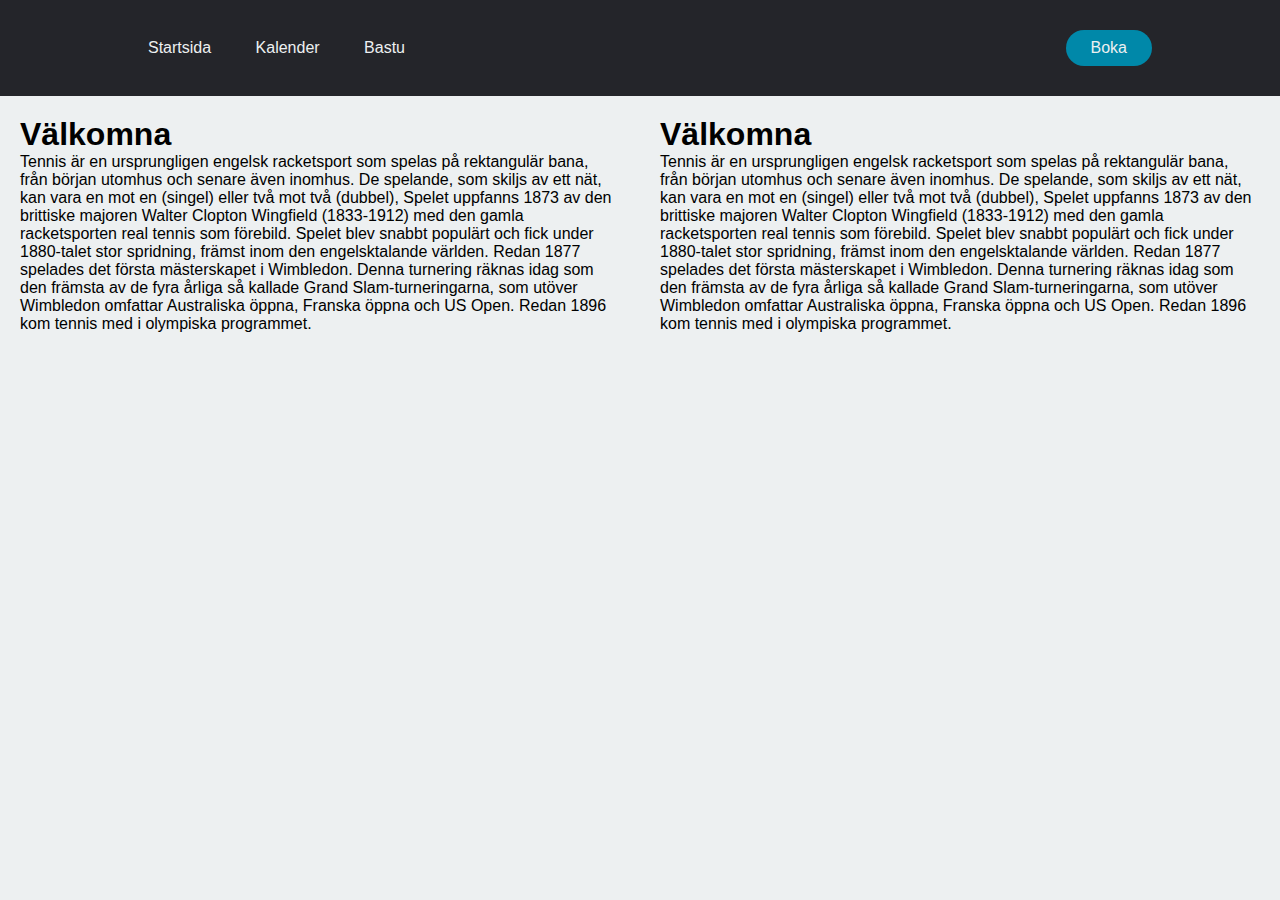
==== Index.html @ 2b8421fd "first commit" ====
<!DOCTYPE html>
<html>
<head>
    <meta charset="utf-8">
    <meta name="viewport" content="width=device-width, initial-scale=1">
    <title>Tennisklubb</title>
    <link rel="stylesheet" href="styles.css">
    <!-- <link href="css/bootstrap.min.css" rel="stylesheet"/> -->

</head>
<body>
    <header>
    <nav>
        <ul class="links">
            <li><a href="Index.html">Startsida</a></li>
            <li><a href="Kalender.html">Kalender</a></li>
            <li><a href="Bastu.html">Bastu</a></li>
        </ul>
    </nav>
    <a class="cta" href="Omkl.html"><button>Boka</button></a>
    </header>
    <div class="div1">
        <h1>Välkomna</h1>
        <article>
            Tennis är en ursprungligen engelsk racketsport som spelas på rektangulär bana, från början utomhus och senare även inomhus. 
            De spelande, som skiljs av ett nät, kan vara en mot en (singel) eller två mot två (dubbel), 
            Spelet uppfanns 1873 av den brittiske majoren Walter Clopton Wingfield (1833-1912) med den gamla racketsporten real tennis som förebild. 
            Spelet blev snabbt populärt och fick under 1880-talet stor spridning, främst inom den engelsktalande världen. 
            Redan 1877 spelades det första mästerskapet i Wimbledon. Denna turnering räknas idag som den främsta av de fyra årliga så kallade Grand Slam-turneringarna, 
            som utöver Wimbledon omfattar Australiska öppna, Franska öppna och US Open. Redan 1896 kom tennis med i olympiska programmet.
        </article>
    </div>
    <div class="div2">
        <h1>Välkomna</h1>
        <article>
            Tennis är en ursprungligen engelsk racketsport som spelas på rektangulär bana, från början utomhus och senare även inomhus. 
            De spelande, som skiljs av ett nät, kan vara en mot en (singel) eller två mot två (dubbel), 
            Spelet uppfanns 1873 av den brittiske majoren Walter Clopton Wingfield (1833-1912) med den gamla racketsporten real tennis som förebild. 
            Spelet blev snabbt populärt och fick under 1880-talet stor spridning, främst inom den engelsktalande världen. 
            Redan 1877 spelades det första mästerskapet i Wimbledon. Denna turnering räknas idag som den främsta av de fyra årliga så kallade Grand Slam-turneringarna, 
            som utöver Wimbledon omfattar Australiska öppna, Franska öppna och US Open. Redan 1896 kom tennis med i olympiska programmet.
        </article>
    </div>
</body>
</html>
---- styles.css ----
* {
box-sizing: border-box;
margin: 0;
padding: 0;
background-color: #edf0f1;
font-family: 'Segoe UI', Tahoma, Geneva, Verdana, sans-serif;

}

li, a, button {
    background-color: #24252a;
    font-family: 'Segoe UI', Tahoma, Geneva, Verdana, sans-serif;
    font-weight: 500;
    font-size: 16px;
    color: #edf0f1;
    text-decoration: none;
}

header{
    background-color: #24252a;
    display: flex;
    justify-content: space-between;
    align-items: center;
    padding: 30px 10%;
}

.links{
    background-color: #24252a;
    list-style: none;
    text-decoration: none;
}
.links li {
    display: inline-block;
    padding: 0px 20px;
}
.links li a{
    transition: all 0.3s ease 0s;
}
.links li a:hover{
    color: #0088a9;
}

button {
    padding: 9px 25px;
    background-color: rgba(0,136,169,1);
    border: none;
    border-radius: 20px;
    cursor: pointer;
    transition: all 0.3s ease 0s;
}

button:hover {
    background-color: rgba(0,136,169,0.8);
}

.div1 {
    width: 50%;
    float: left;
    padding: 20px;
}

.div2 {
    width: 50%;
    float: right;
    padding: 20px;
}
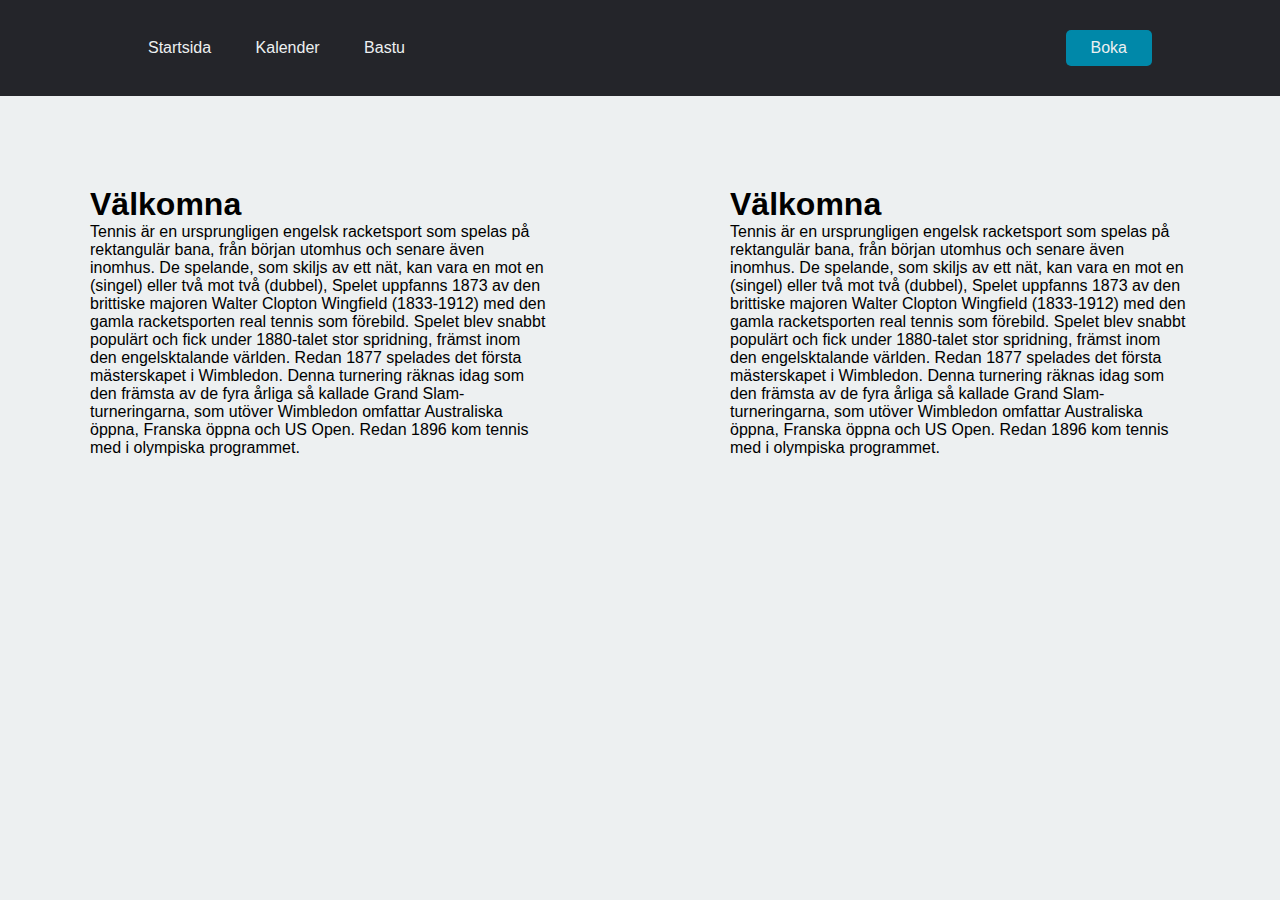
==== commit fd63214d: "Första ändringarna på laptopen" ====
--- a/Index.html
+++ b/Index.html
@@ -20,8 +20,8 @@
     <a class="cta" href="Omkl.html"><button>Boka</button></a>
     </header>
     <div class="div1">
-        <h1>Välkomna</h1>
-        <article>
+        <article class="article1">
+            <h1>Välkomna</h1>
             Tennis är en ursprungligen engelsk racketsport som spelas på rektangulär bana, från början utomhus och senare även inomhus. 
             De spelande, som skiljs av ett nät, kan vara en mot en (singel) eller två mot två (dubbel), 
             Spelet uppfanns 1873 av den brittiske majoren Walter Clopton Wingfield (1833-1912) med den gamla racketsporten real tennis som förebild. 
@@ -31,8 +31,8 @@
         </article>
     </div>
     <div class="div2">
-        <h1>Välkomna</h1>
-        <article>
+        <article class="article1">
+            <h1>Välkomna</h1>
             Tennis är en ursprungligen engelsk racketsport som spelas på rektangulär bana, från början utomhus och senare även inomhus. 
             De spelande, som skiljs av ett nät, kan vara en mot en (singel) eller två mot två (dubbel), 
             Spelet uppfanns 1873 av den brittiske majoren Walter Clopton Wingfield (1833-1912) med den gamla racketsporten real tennis som förebild. 
--- a/styles.css
+++ b/styles.css
@@ -44,7 +44,7 @@
     padding: 9px 25px;
     background-color: rgba(0,136,169,1);
     border: none;
-    border-radius: 20px;
+    border-radius: 5px;
     cursor: pointer;
     transition: all 0.3s ease 0s;
 }
@@ -64,3 +64,44 @@
     float: right;
     padding: 20px;
 }
+
+.article1 {
+    margin: 50px;
+    padding: 20px;
+    box-sizing: border-box;
+}
+
+.bookingdiv{
+    align-items: center;
+}
+
+.bookingform {
+    padding: 50px;
+    width: 100%;
+}
+
+input[type=text], select{
+    width: 100%;
+    padding: 12px 20px;
+    margin: 8px 0;
+    display: inline-block;
+    border: 1px solid #ccc;
+    border-radius: 4px;
+    box-sizing: border-box;
+}
+
+input[type=submit]{
+    margin-top: 20px;
+    border: none;
+    width: 100%;
+    height: 40px;
+    font-size: large;
+    background-color: rgb(0, 169, 99);
+    cursor: pointer;
+    transition: all 0.3s ease 0s;
+}
+
+input[type=submit]:hover{
+    background-color: rgb(0, 146, 85);
+    border-radius: 5px;
+}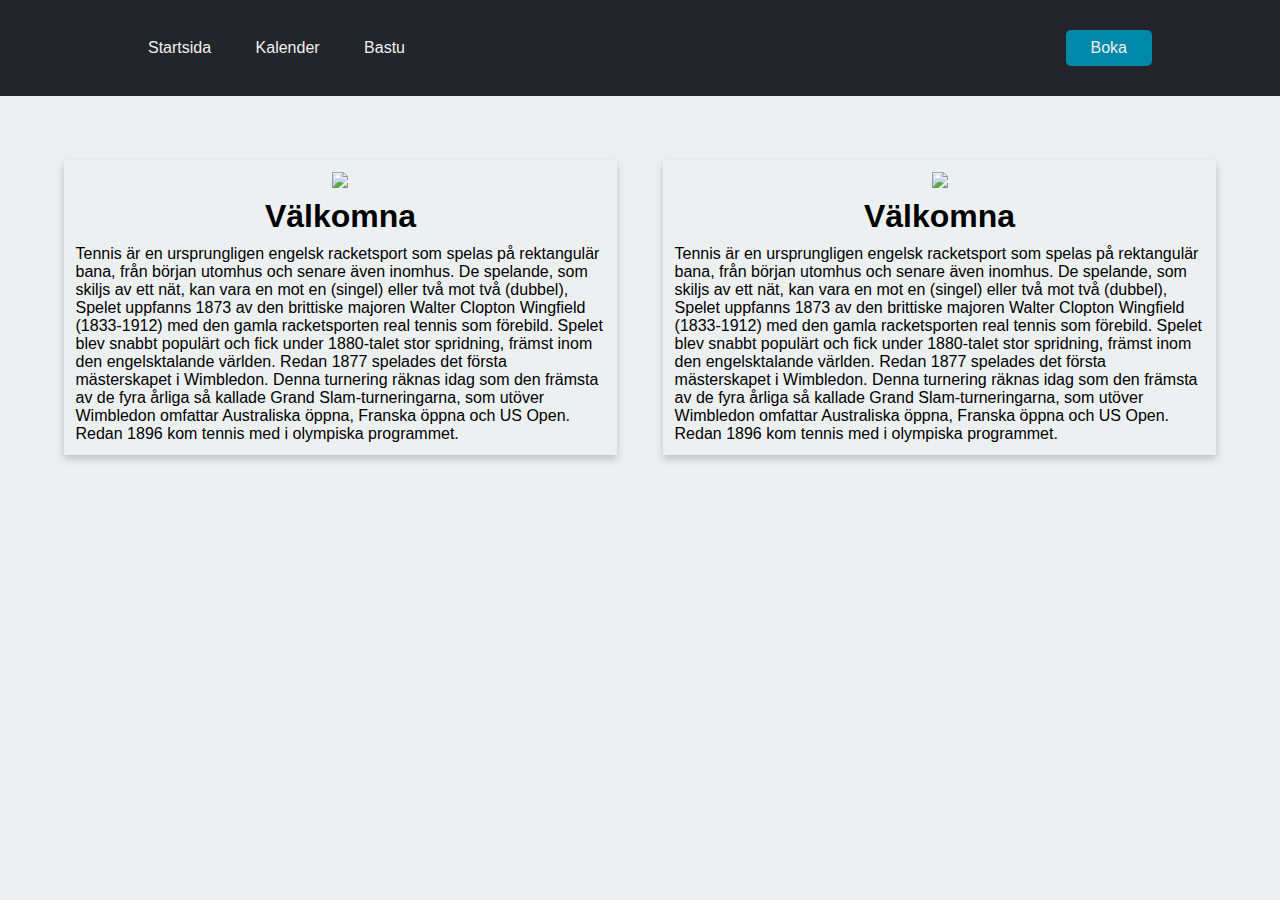
==== commit 200b65da: "Major css changes" ====
--- a/Index.html
+++ b/Index.html
@@ -5,8 +5,6 @@
     <meta name="viewport" content="width=device-width, initial-scale=1">
     <title>Tennisklubb</title>
     <link rel="stylesheet" href="styles.css">
-    <!-- <link href="css/bootstrap.min.css" rel="stylesheet"/> -->
-
 </head>
 <body>
     <header>
@@ -19,9 +17,13 @@
     </nav>
     <a class="cta" href="Omkl.html"><button>Boka</button></a>
     </header>
-    <div class="div1">
-        <article class="article1">
-            <h1>Välkomna</h1>
+    <div class="container">
+    <div class="cardleft">
+        <div class="cardimg">
+            <img src="https://picsum.photos/900/600">
+        </div>
+        <article>
+            <h1 class="h1card">Välkomna</h1>
             Tennis är en ursprungligen engelsk racketsport som spelas på rektangulär bana, från början utomhus och senare även inomhus. 
             De spelande, som skiljs av ett nät, kan vara en mot en (singel) eller två mot två (dubbel), 
             Spelet uppfanns 1873 av den brittiske majoren Walter Clopton Wingfield (1833-1912) med den gamla racketsporten real tennis som förebild. 
@@ -30,9 +32,12 @@
             som utöver Wimbledon omfattar Australiska öppna, Franska öppna och US Open. Redan 1896 kom tennis med i olympiska programmet.
         </article>
     </div>
-    <div class="div2">
-        <article class="article1">
-            <h1>Välkomna</h1>
+    <div class="cardright">
+        <div class="cardimg">
+            <img src="https://picsum.photos/900/600">
+        </div>
+        <article>
+            <h1 class="h1card">Välkomna</h1>
             Tennis är en ursprungligen engelsk racketsport som spelas på rektangulär bana, från början utomhus och senare även inomhus. 
             De spelande, som skiljs av ett nät, kan vara en mot en (singel) eller två mot två (dubbel), 
             Spelet uppfanns 1873 av den brittiske majoren Walter Clopton Wingfield (1833-1912) med den gamla racketsporten real tennis som förebild. 
@@ -41,5 +46,6 @@
             som utöver Wimbledon omfattar Australiska öppna, Franska öppna och US Open. Redan 1896 kom tennis med i olympiska programmet.
         </article>
     </div>
+</div>
 </body>
 </html>--- a/styles.css
+++ b/styles.css
@@ -6,6 +6,75 @@
 font-family: 'Segoe UI', Tahoma, Geneva, Verdana, sans-serif;
 
 }
+
+@media only screen and (min-width: 768px){
+    .cardleft {width: 100%;}
+    .cardright {width: 100%;}
+}
+
+.container{
+    width: 100%;
+    margin: auto;
+    padding: 5%;
+}
+
+.card {
+    /* Add shadows to create the "card" effect */
+    padding: 1%;
+    box-shadow: 0 4px 8px 0 rgba(0,0,0,0.2);
+    transition: 0.3s;
+    margin-bottom: 20px;
+    display: inline-block;
+  }
+
+  .cardleft {
+    /* Add shadows to create the "card" effect */
+    padding: 1%;
+    box-shadow: 0 4px 8px 0 rgba(0,0,0,0.2);
+    transition: 0.3s;
+    margin-bottom: 20px;
+    display: inline-block;
+    width: 48%;
+}
+
+.cardimg{
+    display: flex;
+    justify-content: center;
+    margin-bottom: 2%;
+    /* Måste ställa in max width på något vis */
+}
+
+.cardimg, img{
+    max-height: 500px;
+    max-width: 100%;
+    border-radius: 5%;
+}
+
+.h1card{
+    text-align: center;
+    margin-bottom: 10px;
+}
+
+.cardright {
+    /* Add shadows to create the "card" effect */
+    padding: 1%;
+    box-shadow: 0 4px 8px 0 rgba(0,0,0,0.2);
+    transition: 0.3s;
+    margin-bottom: 20px;
+    float: right;
+    width: 48%;
+    flex-wrap: wrap;
+    justify-content: space-between;
+  }
+
+.cardright:hover{
+    transform: scale(1.1);
+}
+
+.cardleft:hover{
+    transform: scale(1.1);
+}
+
 
 li, a, button {
     background-color: #24252a;
@@ -17,6 +86,9 @@
 }
 
 header{
+    position: -webkit-sticky;
+	position: sticky;
+	top: 0;
     background-color: #24252a;
     display: flex;
     justify-content: space-between;
@@ -53,34 +125,21 @@
     background-color: rgba(0,136,169,0.8);
 }
 
-.div1 {
-    width: 50%;
-    float: left;
+.bookingdiv{
+    min-width: 500px;
+    max-width: 800px;
+    margin: auto;
     padding: 20px;
 }
 
-.div2 {
-    width: 50%;
-    float: right;
+.bookingform {
     padding: 20px;
-}
-
-.article1 {
-    margin: 50px;
-    padding: 20px;
-    box-sizing: border-box;
-}
-
-.bookingdiv{
-    align-items: center;
-}
-
-.bookingform {
-    padding: 50px;
     width: 100%;
 }
 
-input[type=text], select{
+input[type=text], 
+input[type=datetime-local], 
+select{
     width: 100%;
     padding: 12px 20px;
     margin: 8px 0;
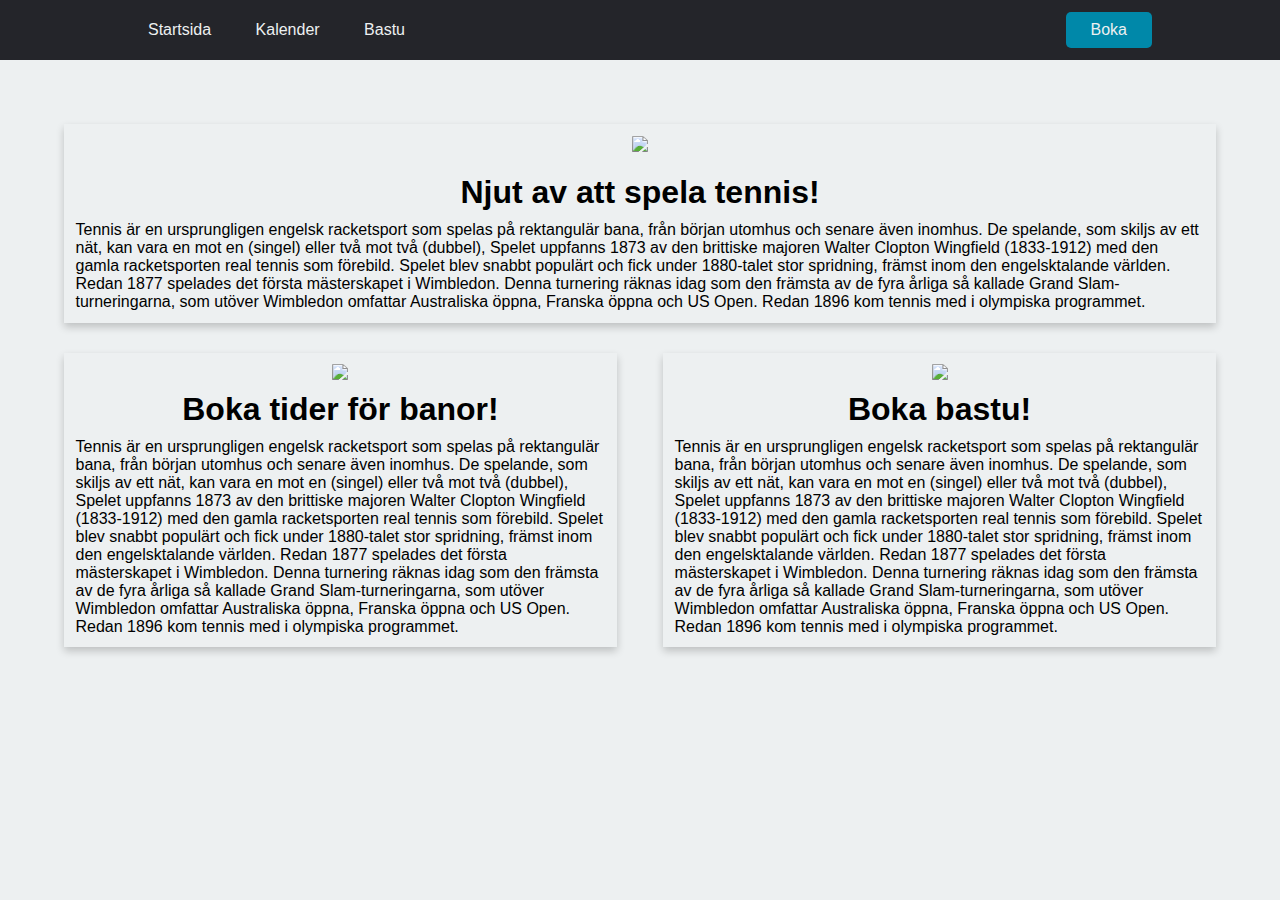
==== commit 279efdbe: "Små ändringar" ====
--- a/Index.html
+++ b/Index.html
@@ -18,12 +18,27 @@
     <a class="cta" href="Omkl.html"><button>Boka</button></a>
     </header>
     <div class="container">
+        <div class="card">
+            <div class="cardimg">
+                <img src="https://picsum.photos/900/600">
+            </div>
+            <article>
+                <h1 class="h1card">Njut av att spela tennis!</h1>
+                Tennis är en ursprungligen engelsk racketsport som spelas på rektangulär bana, från början utomhus och senare även inomhus. 
+                De spelande, som skiljs av ett nät, kan vara en mot en (singel) eller två mot två (dubbel), 
+                Spelet uppfanns 1873 av den brittiske majoren Walter Clopton Wingfield (1833-1912) med den gamla racketsporten real tennis som förebild. 
+                Spelet blev snabbt populärt och fick under 1880-talet stor spridning, främst inom den engelsktalande världen. 
+                Redan 1877 spelades det första mästerskapet i Wimbledon. Denna turnering räknas idag som den främsta av de fyra årliga så kallade Grand Slam-turneringarna, 
+                som utöver Wimbledon omfattar Australiska öppna, Franska öppna och US Open. Redan 1896 kom tennis med i olympiska programmet.
+            </article>
+        </div>
+    
     <div class="cardleft">
         <div class="cardimg">
             <img src="https://picsum.photos/900/600">
         </div>
         <article>
-            <h1 class="h1card">Välkomna</h1>
+            <h1 class="h1card">Boka tider för banor!</h1>
             Tennis är en ursprungligen engelsk racketsport som spelas på rektangulär bana, från början utomhus och senare även inomhus. 
             De spelande, som skiljs av ett nät, kan vara en mot en (singel) eller två mot två (dubbel), 
             Spelet uppfanns 1873 av den brittiske majoren Walter Clopton Wingfield (1833-1912) med den gamla racketsporten real tennis som förebild. 
@@ -37,7 +52,7 @@
             <img src="https://picsum.photos/900/600">
         </div>
         <article>
-            <h1 class="h1card">Välkomna</h1>
+            <h1 class="h1card">Boka bastu!</h1>
             Tennis är en ursprungligen engelsk racketsport som spelas på rektangulär bana, från början utomhus och senare även inomhus. 
             De spelande, som skiljs av ett nät, kan vara en mot en (singel) eller två mot två (dubbel), 
             Spelet uppfanns 1873 av den brittiske majoren Walter Clopton Wingfield (1833-1912) med den gamla racketsporten real tennis som förebild. 
--- a/styles.css
+++ b/styles.css
@@ -14,7 +14,6 @@
 
 .container{
     width: 100%;
-    margin: auto;
     padding: 5%;
 }
 
@@ -23,9 +22,10 @@
     padding: 1%;
     box-shadow: 0 4px 8px 0 rgba(0,0,0,0.2);
     transition: 0.3s;
-    margin-bottom: 20px;
+    margin-bottom: 30px;
     display: inline-block;
-  }
+    max-width: 100%;
+}
 
   .cardleft {
     /* Add shadows to create the "card" effect */
@@ -68,11 +68,11 @@
   }
 
 .cardright:hover{
-    transform: scale(1.1);
+    transform: scale(1.05);
 }
 
 .cardleft:hover{
-    transform: scale(1.1);
+    transform: scale(1.05);
 }
 
 
@@ -94,6 +94,7 @@
     justify-content: space-between;
     align-items: center;
     padding: 30px 10%;
+    height: 30px;
 }
 
 .links{
@@ -133,6 +134,9 @@
 }
 
 .bookingform {
+    box-shadow: 0 4px 8px 0 rgba(0,0,0,0.2);
+    transition: 0.3s;
+    justify-content: center;
     padding: 20px;
     width: 100%;
 }
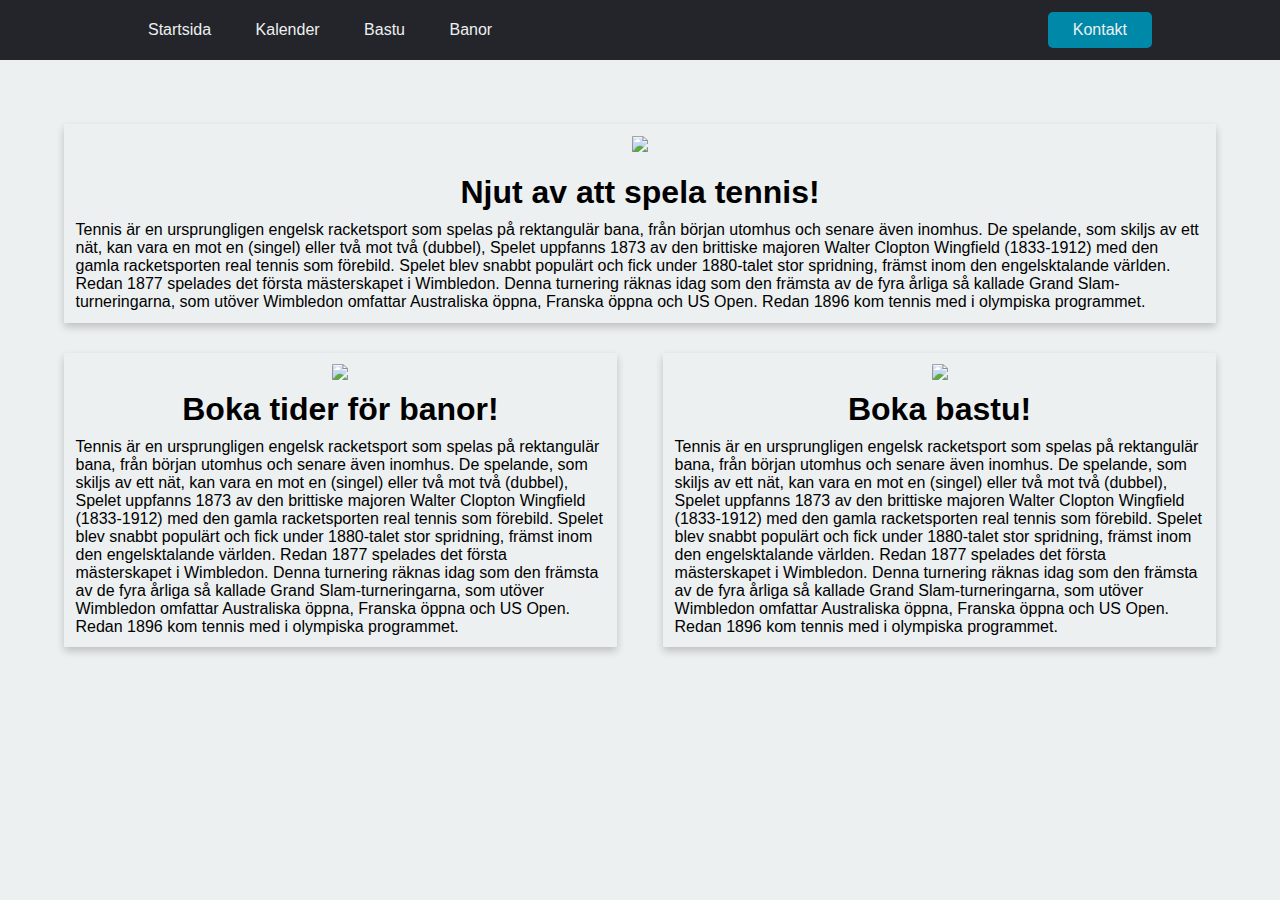
==== commit 51549674: "Ändringar från stationär" ====
--- a/Index.html
+++ b/Index.html
@@ -13,9 +13,10 @@
             <li><a href="Index.html">Startsida</a></li>
             <li><a href="Kalender.html">Kalender</a></li>
             <li><a href="Bastu.html">Bastu</a></li>
+            <li><a href="Banor.html">Banor</a></li>
         </ul>
     </nav>
-    <a class="cta" href="Omkl.html"><button>Boka</button></a>
+    <a class="cta" href="#"><button>Kontakt</button></a>
     </header>
     <div class="container">
         <div class="card">
--- a/styles.css
+++ b/styles.css
@@ -7,10 +7,6 @@
 
 }
 
-@media only screen and (min-width: 768px){
-    .cardleft {width: 100%;}
-    .cardright {width: 100%;}
-}
 
 .container{
     width: 100%;
@@ -23,7 +19,7 @@
     box-shadow: 0 4px 8px 0 rgba(0,0,0,0.2);
     transition: 0.3s;
     margin-bottom: 30px;
-    display: inline-block;
+    display: block;
     max-width: 100%;
 }
 
@@ -37,6 +33,17 @@
     width: 48%;
 }
 
+.cardright {
+    /* Add shadows to create the "card" effect */
+    padding: 1%;
+    box-shadow: 0 4px 8px 0 rgba(0,0,0,0.2);
+    transition: 0.3s;
+    margin-bottom: 20px;
+    float: right;
+    width: 48%;
+  }
+
+
 .cardimg{
     display: flex;
     justify-content: center;
@@ -55,17 +62,6 @@
     margin-bottom: 10px;
 }
 
-.cardright {
-    /* Add shadows to create the "card" effect */
-    padding: 1%;
-    box-shadow: 0 4px 8px 0 rgba(0,0,0,0.2);
-    transition: 0.3s;
-    margin-bottom: 20px;
-    float: right;
-    width: 48%;
-    flex-wrap: wrap;
-    justify-content: space-between;
-  }
 
 .cardright:hover{
     transform: scale(1.05);
@@ -73,6 +69,21 @@
 
 .cardleft:hover{
     transform: scale(1.05);
+}
+
+@media (max-width: 900px){
+    .cardleft, .cardright{
+        flex-direction: column;
+        padding: 1%;
+        box-shadow: 0 4px 8px 0 rgba(0,0,0,0.2);
+        transition: 0.3s;
+        margin-bottom: 30px;
+        display: block;
+        width: 100%;
+    }
+    .cardleft:hover, .cardright:hover{
+        transform: none;
+    }
 }
 
 
@@ -141,6 +152,49 @@
     width: 100%;
 }
 
+.flexcard {
+    padding: 1%;
+    box-shadow: 0 4px 8px 0 rgba(0,0,0,0.2);
+    transition: 0.3s;
+    margin-bottom: 30px;
+    display: flex;
+    max-width: 100%;
+}
+
+.fleximg {
+    display: flex;
+    justify-content: center;
+    max-height: 400px;
+    max-width: 100%;
+    border-radius: 5%;
+}
+
+.flexarticle {
+    max-width: 50%;
+    margin-right: 10px;
+    padding-left: 10px;
+}
+
+.h1padding{
+    text-align: center;
+    margin-bottom: 40px;
+}
+
+@media (max-width: 900px){
+    .flexcard{
+        display: block;
+    }
+    .fleximg{
+        max-height: 500px;
+        max-width: 100%;
+        border-radius: 5%;
+        }
+    .flexarticle{
+        max-width: 100%;
+    }
+}
+
+
 input[type=text], 
 input[type=datetime-local], 
 select{
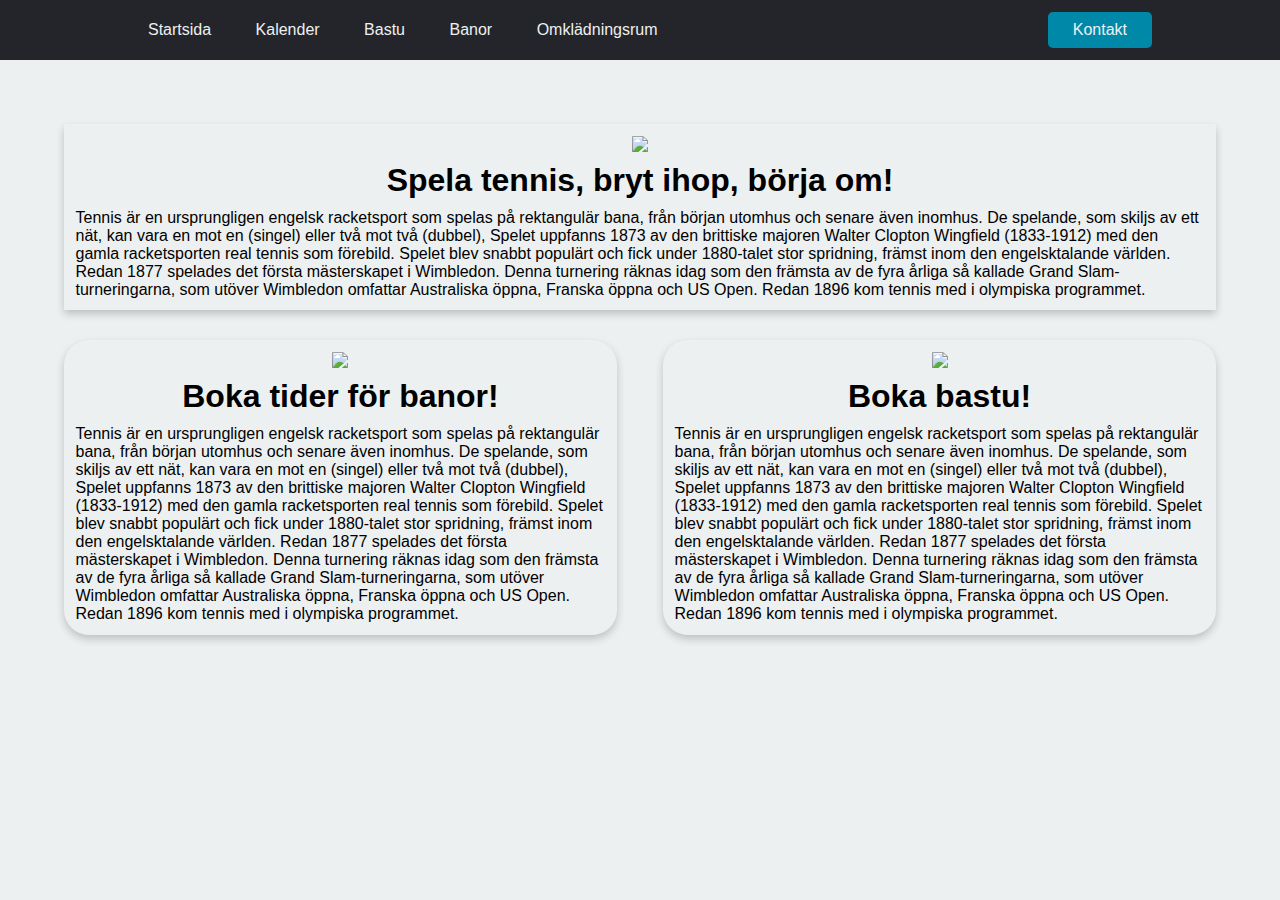
==== commit 58bba3b3: "Ändringar från skolan" ====
--- a/Index.html
+++ b/Index.html
@@ -14,17 +14,18 @@
             <li><a href="Kalender.html">Kalender</a></li>
             <li><a href="Bastu.html">Bastu</a></li>
             <li><a href="Banor.html">Banor</a></li>
+            <li><a href="omkl.html">Omklädningsrum</a></li>
         </ul>
     </nav>
-    <a class="cta" href="#"><button>Kontakt</button></a>
+    <a class="cta" href="kontakt.html"><button>Kontakt</button></a>
     </header>
     <div class="container">
         <div class="card">
-            <div class="cardimg">
-                <img src="https://picsum.photos/900/600">
+            <div class="largeimg">
+                <img src="https://picsum.photos/1200/800">
             </div>
             <article>
-                <h1 class="h1card">Njut av att spela tennis!</h1>
+                <h1 class="h1card">Spela tennis, bryt ihop, börja om!</h1>
                 Tennis är en ursprungligen engelsk racketsport som spelas på rektangulär bana, från början utomhus och senare även inomhus. 
                 De spelande, som skiljs av ett nät, kan vara en mot en (singel) eller två mot två (dubbel), 
                 Spelet uppfanns 1873 av den brittiske majoren Walter Clopton Wingfield (1833-1912) med den gamla racketsporten real tennis som förebild. 
--- a/styles.css
+++ b/styles.css
@@ -31,6 +31,7 @@
     margin-bottom: 20px;
     display: inline-block;
     width: 48%;
+    border-radius: 25px; 
 }
 
 .cardright {
@@ -41,24 +42,35 @@
     margin-bottom: 20px;
     float: right;
     width: 48%;
+    border-radius: 25px; 
   }
 
-
 .cardimg{
     display: flex;
     justify-content: center;
     margin-bottom: 2%;
-    /* Måste ställa in max width på något vis */
 }
 
 .cardimg, img{
-    max-height: 500px;
+    max-height: 100%;
     max-width: 100%;
     border-radius: 5%;
+}
+
+.largeimg {
+    display: flex;
+    justify-content: center;
+    align-items: center;
+    overflow: hidden;
+}
+
+.largeimg, img {
+    flex-shrink: 0;
 }
 
 .h1card{
     text-align: center;
+    margin-top: 10px;
     margin-bottom: 10px;
 }
 
@@ -71,7 +83,7 @@
     transform: scale(1.05);
 }
 
-@media (max-width: 900px){
+@media (max-width: 968px){
     .cardleft, .cardright{
         flex-direction: column;
         padding: 1%;
@@ -159,6 +171,7 @@
     margin-bottom: 30px;
     display: flex;
     max-width: 100%;
+    border-radius: 25px;
 }
 
 .fleximg {
@@ -180,7 +193,7 @@
     margin-bottom: 40px;
 }
 
-@media (max-width: 900px){
+@media (max-width: 968px){
     .flexcard{
         display: block;
     }
